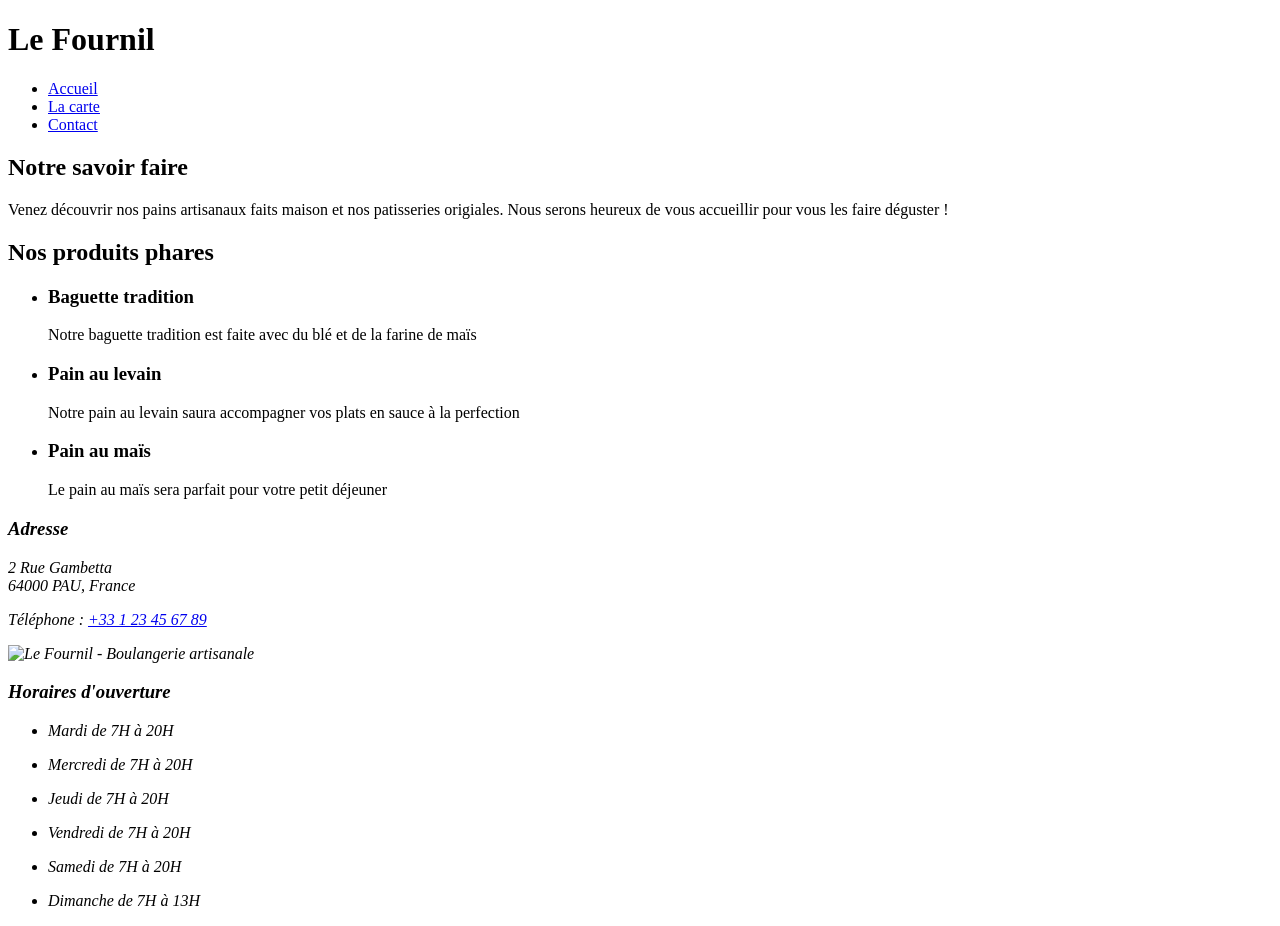
==== index.html @ 99e4a8cc "Création de la page Fournil" ====
<!-- Partie invisible sur le navigateur -->
 <!DOCTYPE html>
<html lang="fr">
<head>
    <meta charset="UTF-8">
    <meta name="viewport" content="width=device-width, initial-scale=1.0">
    <title>Le Fournil - Boulangerie artisanale</title>
</head>
<!--Partie visible sur le navigateur
Header : en tête de page-->
<body>
    <header>
        <h1>Le Fournil</h1>
        <nav>
            <ul>
                <li><a href="#Accueil">Accueil</a></li>
                <li><a href="#La carte">La carte</a></li>
                <li><a href="#Contact">Contact</a></li>
            </ul>
        </nav>
    </header>
<!-- Contenu du site -->
    <main>
        <h2>Notre savoir faire</h2>
          <p>Venez découvrir nos pains artisanaux faits maison et nos patisseries origiales.
             Nous serons heureux de vous accueillir pour vous les faire déguster !
          </p>
        <h2>Nos produits phares</h2>
          <ul><li><h3>Baguette tradition</h3></li>
            <p>Notre baguette tradition est faite avec du blé et de la farine de maïs</p>
          <li><h3>Pain au levain</h3></li>
           <p>Notre pain au levain saura accompagner vos plats en sauce à la perfection</p>
          <li><h3>Pain au maïs</h3></li>
            <p>Le pain au maïs sera parfait pour votre petit déjeuner</p>
        </ul>
    </main>

<!-- Bas de page du site -->
    <footer><address>
<!-- Adresse -->
        <h3>Adresse</h3>
<p>2 Rue Gambetta<br>64000 PAU, France</p>


<!--Contactez nous -->

<p>Téléphone : <a href="tel:+33123456789">+33 1 23 45 67 89</a>
   </p> 
   
    <img 
    src="https://cdn.pixabay.com/photo/2016/11/29/10/09/bakery-1868925_640.jpg"
    width="300"
    height="auto"
    alt="Le Fournil - Boulangerie artisanale">

<!-- Horaires d'ouverture-->
<div class="contact-horaire">
        <h3>Horaires d'ouverture</h3>
    <ul><li>Mardi de 7H à 20H</li></ul>
    <ul><li>Mercredi de 7H à 20H</li></ul>
    <ul><li>Jeudi de 7H à 20H</li></ul>
    <ul><li>Vendredi de 7H à 20H</li></ul>
    <ul><li>Samedi de 7H à 20H</li></ul>
    <ul><li>Dimanche de 7H à 13H</li></ul>
</div>
    </footer>
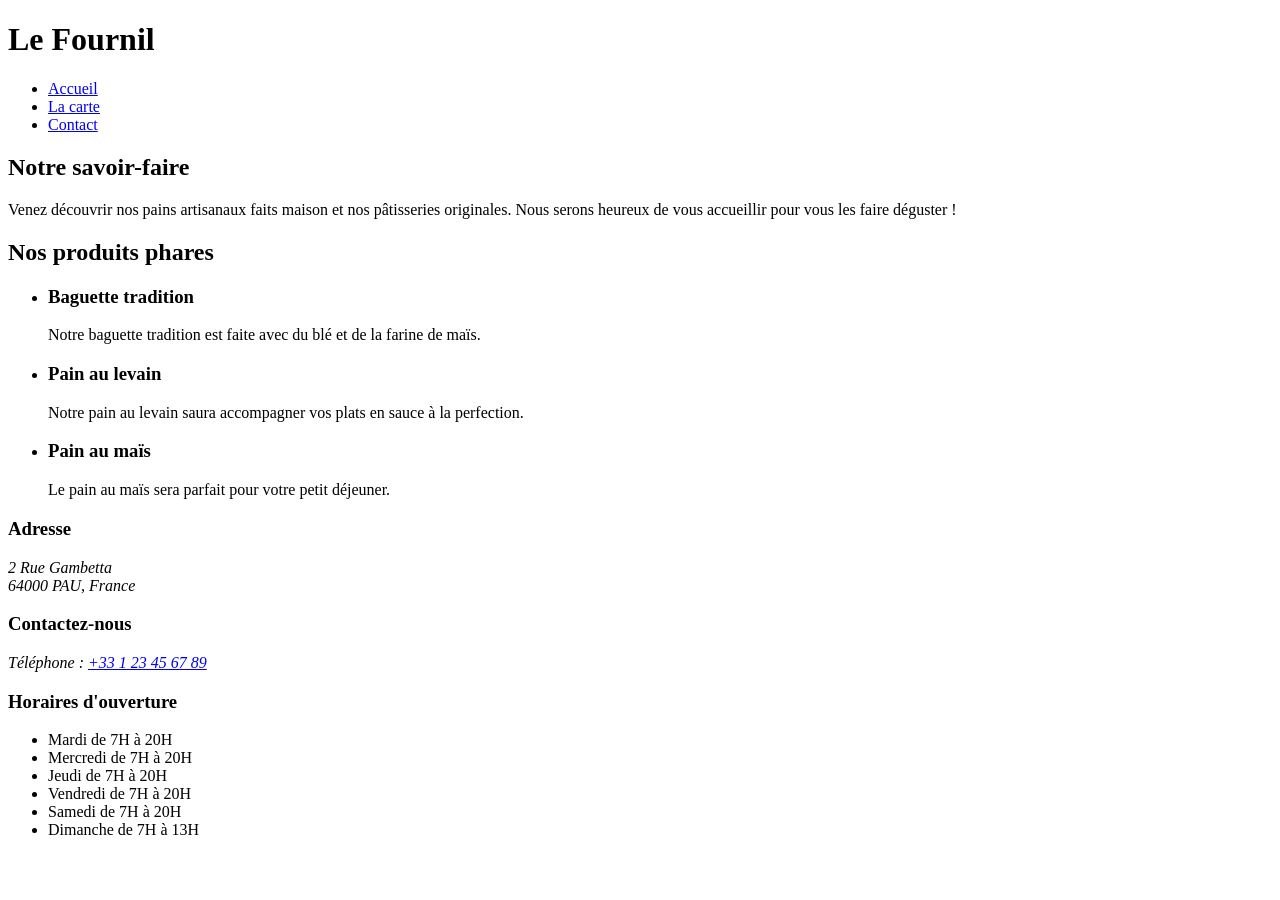
==== commit b0367af6: "Correction du code HTML du Fournil" ====
--- a/index.html
+++ b/index.html
@@ -1,66 +1,128 @@
 <!-- Partie invisible sur le navigateur -->
- <!DOCTYPE html>
+<!DOCTYPE html>
 <html lang="fr">
+
 <head>
     <meta charset="UTF-8">
     <meta name="viewport" content="width=device-width, initial-scale=1.0">
     <title>Le Fournil - Boulangerie artisanale</title>
 </head>
-<!--Partie visible sur le navigateur
-Header : en tête de page-->
+
+<!-- Partie visible sur le navigateur -->
 <body>
+
+    <!-- En-tête de la page -->
     <header>
+
         <h1>Le Fournil</h1>
+
+        <!-- Menu de navigation -->
         <nav>
             <ul>
-                <li><a href="#Accueil">Accueil</a></li>
-                <li><a href="#La carte">La carte</a></li>
-                <li><a href="#Contact">Contact</a></li>
+                <li><a href="#accueil">Accueil</a></li>
+                <li><a href="#carte">La carte</a></li>
+                <li><a href="#contact">Contact</a></li>
             </ul>
         </nav>
+
     </header>
-<!-- Contenu du site -->
-    <main>
-        <h2>Notre savoir faire</h2>
-          <p>Venez découvrir nos pains artisanaux faits maison et nos patisseries origiales.
-             Nous serons heureux de vous accueillir pour vous les faire déguster !
-          </p>
-        <h2>Nos produits phares</h2>
-          <ul><li><h3>Baguette tradition</h3></li>
-            <p>Notre baguette tradition est faite avec du blé et de la farine de maïs</p>
-          <li><h3>Pain au levain</h3></li>
-           <p>Notre pain au levain saura accompagner vos plats en sauce à la perfection</p>
-          <li><h3>Pain au maïs</h3></li>
-            <p>Le pain au maïs sera parfait pour votre petit déjeuner</p>
-        </ul>
+
+
+    <!-- Contenu principal du site -->
+    <main id="accueil">
+
+        <!-- Présentation de la boulangerie -->
+        <section>
+
+            <h2>Notre savoir-faire</h2>
+
+            <p>
+                Venez découvrir nos pains artisanaux faits maison
+                et nos pâtisseries originales.
+                Nous serons heureux de vous accueillir pour vous les faire déguster !
+            </p>
+
+        </section>
+
+
+        <!-- Présentation des produits -->
+        <section id="carte">
+
+            <h2>Nos produits phares</h2>
+
+            <ul>
+
+                <li>
+                    <h3>Baguette tradition</h3>
+                    <p>
+                        Notre baguette tradition est faite avec du blé
+                        et de la farine de maïs.
+                    </p>
+                </li>
+
+                <li>
+                    <h3>Pain au levain</h3>
+                    <p>
+                        Notre pain au levain saura accompagner vos plats
+                        en sauce à la perfection.
+                    </p>
+                </li>
+
+                <li>
+                    <h3>Pain au maïs</h3>
+                    <p>
+                        Le pain au maïs sera parfait pour votre petit déjeuner.
+                    </p>
+                </li>
+
+            </ul>
+
+        </section>
+
     </main>
 
-<!-- Bas de page du site -->
-    <footer><address>
-<!-- Adresse -->
+
+    <!-- Bas de page -->
+    <footer id="contact">
+
+        <!-- Adresse -->
         <h3>Adresse</h3>
-<p>2 Rue Gambetta<br>64000 PAU, France</p>
+
+        <address>
+            2 Rue Gambetta<br>
+            64000 PAU, France
+        </address>
 
 
-<!--Contactez nous -->
+        <!-- Contact -->
+        <h3>Contactez-nous</h3>
 
-<p>Téléphone : <a href="tel:+33123456789">+33 1 23 45 67 89</a>
-   </p> 
-   
-    <img 
-    src="https://cdn.pixabay.com/photo/2016/11/29/10/09/bakery-1868925_640.jpg"
-    width="300"
-    height="auto"
-    alt="Le Fournil - Boulangerie artisanale">
+        <address>
+            Téléphone :
+            <a href="tel:+33123456789">
+                +33 1 23 45 67 89
+            </a>
+        </address>
 
-<!-- Horaires d'ouverture-->
-<div class="contact-horaire">
-        <h3>Horaires d'ouverture</h3>
-    <ul><li>Mardi de 7H à 20H</li></ul>
-    <ul><li>Mercredi de 7H à 20H</li></ul>
-    <ul><li>Jeudi de 7H à 20H</li></ul>
-    <ul><li>Vendredi de 7H à 20H</li></ul>
-    <ul><li>Samedi de 7H à 20H</li></ul>
-    <ul><li>Dimanche de 7H à 13H</li></ul>
-</div>
-    </footer> 
+
+        <!-- Horaires d'ouverture -->
+        <div class="contact-horaire">
+
+            <h3>Horaires d'ouverture</h3>
+
+            <ul>
+                <li>Mardi de 7H à 20H</li>
+                <li>Mercredi de 7H à 20H</li>
+                <li>Jeudi de 7H à 20H</li>
+                <li>Vendredi de 7H à 20H</li>
+                <li>Samedi de 7H à 20H</li>
+                <li>Dimanche de 7H à 13H</li>
+            </ul>
+
+        </div>
+
+    </footer>
+
+</body>
+
+</html>
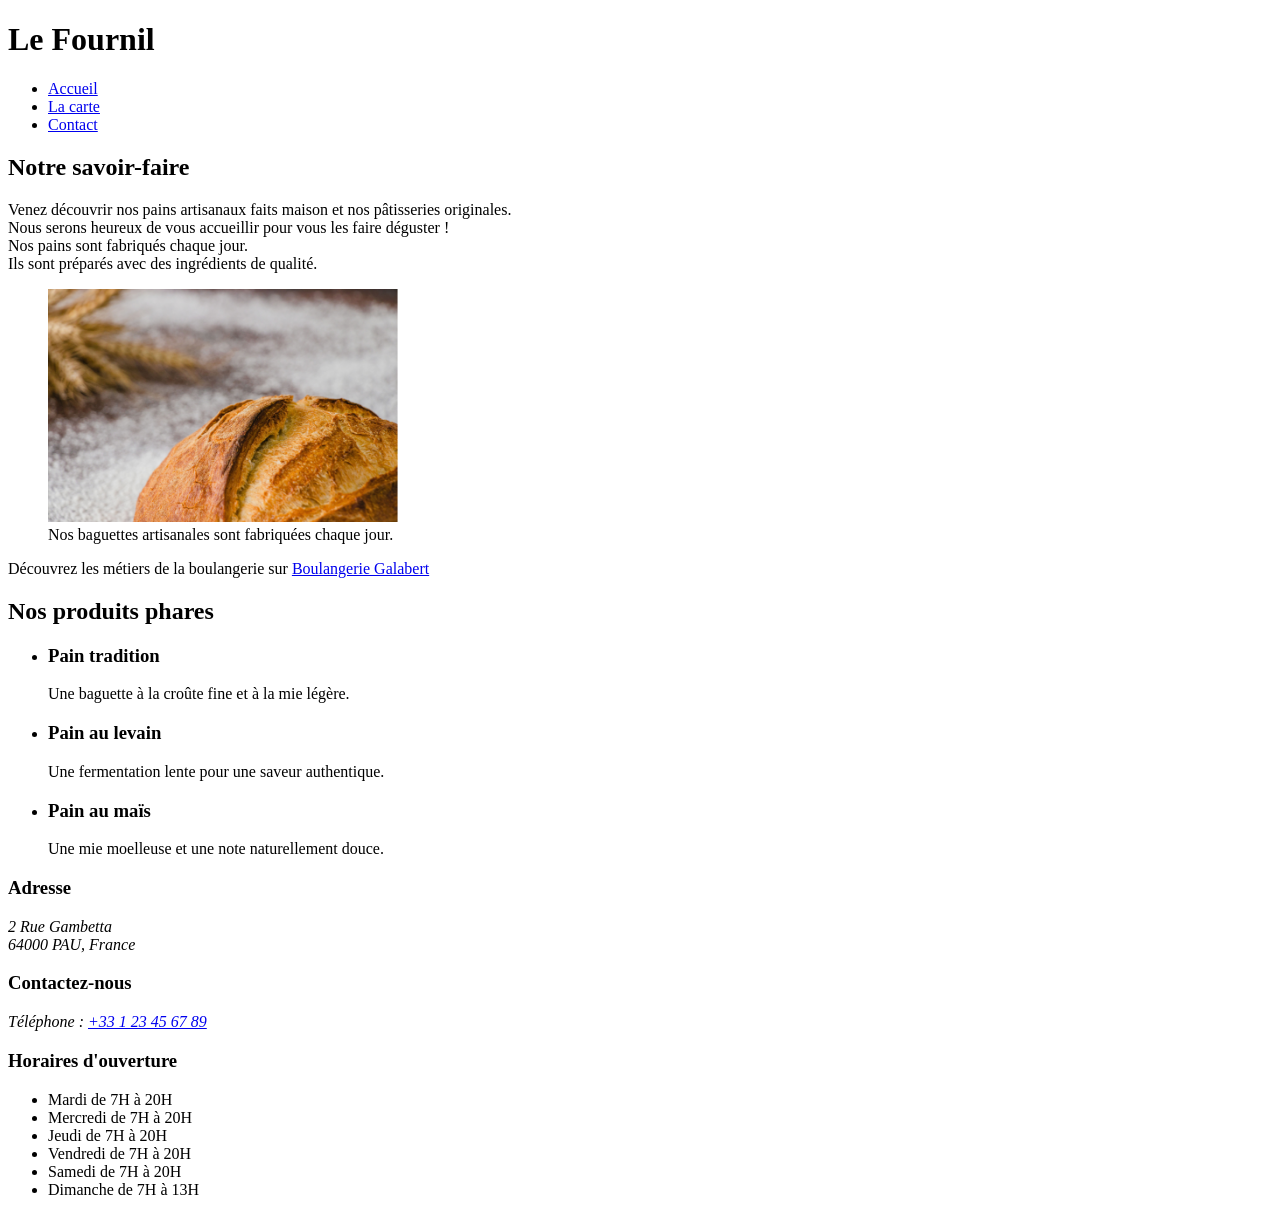
==== commit 360d515d: "Compléter le site Fournil avec la navigation fonctionnelle" ====
--- a/index.html
+++ b/index.html
@@ -1,128 +1,145 @@
-<!-- Partie invisible sur le navigateur -->
-<!DOCTYPE html>
-<html lang="fr">
-
-<head>
-    <meta charset="UTF-8">
-    <meta name="viewport" content="width=device-width, initial-scale=1.0">
-    <title>Le Fournil - Boulangerie artisanale</title>
-</head>
-
-<!-- Partie visible sur le navigateur -->
-<body>
-
-    <!-- En-tête de la page -->
-    <header>
-
-        <h1>Le Fournil</h1>
-
-        <!-- Menu de navigation -->
-        <nav>
-            <ul>
-                <li><a href="#accueil">Accueil</a></li>
-                <li><a href="#carte">La carte</a></li>
-                <li><a href="#contact">Contact</a></li>
-            </ul>
-        </nav>
-
-    </header>
-
-
-    <!-- Contenu principal du site -->
-    <main id="accueil">
-
-        <!-- Présentation de la boulangerie -->
-        <section>
-
-            <h2>Notre savoir-faire</h2>
-
-            <p>
-                Venez découvrir nos pains artisanaux faits maison
-                et nos pâtisseries originales.
-                Nous serons heureux de vous accueillir pour vous les faire déguster !
-            </p>
-
-        </section>
-
-
-        <!-- Présentation des produits -->
-        <section id="carte">
-
-            <h2>Nos produits phares</h2>
-
-            <ul>
-
-                <li>
-                    <h3>Baguette tradition</h3>
-                    <p>
-                        Notre baguette tradition est faite avec du blé
-                        et de la farine de maïs.
-                    </p>
-                </li>
-
-                <li>
-                    <h3>Pain au levain</h3>
-                    <p>
-                        Notre pain au levain saura accompagner vos plats
-                        en sauce à la perfection.
-                    </p>
-                </li>
-
-                <li>
-                    <h3>Pain au maïs</h3>
-                    <p>
-                        Le pain au maïs sera parfait pour votre petit déjeuner.
-                    </p>
-                </li>
-
-            </ul>
-
-        </section>
-
-    </main>
-
-
-    <!-- Bas de page -->
-    <footer id="contact">
-
-        <!-- Adresse -->
-        <h3>Adresse</h3>
-
-        <address>
-            2 Rue Gambetta<br>
-            64000 PAU, France
-        </address>
-
-
-        <!-- Contact -->
-        <h3>Contactez-nous</h3>
-
-        <address>
-            Téléphone :
-            <a href="tel:+33123456789">
-                +33 1 23 45 67 89
-            </a>
-        </address>
-
-
-        <!-- Horaires d'ouverture -->
-        <div class="contact-horaire">
-
-            <h3>Horaires d'ouverture</h3>
-
-            <ul>
-                <li>Mardi de 7H à 20H</li>
-                <li>Mercredi de 7H à 20H</li>
-                <li>Jeudi de 7H à 20H</li>
-                <li>Vendredi de 7H à 20H</li>
-                <li>Samedi de 7H à 20H</li>
-                <li>Dimanche de 7H à 13H</li>
-            </ul>
-
-        </div>
-
-    </footer>
-
-</body>
-
-</html>
+<!-- Partie invisible sur le navigateur -->
+<!DOCTYPE html>
+<html lang="fr">
+
+<head>
+    <meta charset="UTF-8">
+    <meta name="viewport" content="width=device-width, initial-scale=1.0">
+    <title>Le Fournil - Boulangerie artisanale</title>
+</head>
+
+<!-- Partie visible sur le navigateur -->
+<body>
+
+    <!-- En-tête de la page -->
+    <header>
+
+        <h1>Le Fournil</h1>
+
+        <!-- Menu de navigation -->
+        <nav>
+            <ul>
+                <li><a href="index.html">Accueil</a></li>
+                <li><a href="carte.html">La carte</a></li>
+                <li><a href="contact.html">Contact</a></li>
+            </ul>
+        </nav>
+
+    </header>
+
+
+    <!-- Contenu principal du site -->
+    <main id="accueil">
+
+        <!-- Présentation de la boulangerie -->
+        <section>
+
+            <h2>Notre savoir-faire</h2>
+
+                <p>Venez découvrir nos pains artisanaux faits maison et nos pâtisseries originales.<br>
+                    Nous serons heureux de vous accueillir pour vous les faire déguster !<br>
+                    Nos pains sont fabriqués chaque jour.<br>
+                    Ils sont préparés avec des ingrédients de qualité.
+                
+                </p>
+
+                <figure>
+                    <img src="images/pain-tradition.jpg"
+                    alt="Baguettes artisanales dorées et croustillantes"
+                    width="350">
+
+                    <figcaption>Nos baguettes artisanales sont fabriquées chaque jour.</figcaption>
+
+                </figure>
+
+                <p>Découvrez les métiers de la boulangerie sur 
+
+                    <a href="https://jlc-galabert.com/"
+                        target="_blank"
+                        rel="noopener noreferrer"> Boulangerie Galabert
+                    </a>
+
+                </p>
+
+        </section>
+
+
+        <!-- Présentation des produits -->
+        <section id="carte">
+
+            <h2>Nos produits phares</h2>
+
+            <ul>
+
+                <li>
+                    <h3>Pain tradition</h3>
+
+                    <p>Une baguette à la croûte fine et à la mie légère.</p>
+                        
+                </li>
+
+                <li>
+                    <h3>Pain au levain</h3>
+
+                    <p>Une fermentation lente pour une saveur authentique.</p>
+                        
+                </li>
+
+                <li>
+                    <h3>Pain au maïs</h3>
+                    
+                     <p>Une mie moelleuse et une note naturellement douce.</p>
+                    
+                </li>
+
+            </ul>
+
+        </section>
+
+    </main>
+
+
+    <!-- Bas de page -->
+    <footer id="contact">
+
+        <!-- Adresse -->
+        <h3>Adresse</h3>
+
+        <address>
+            2 Rue Gambetta<br>
+            64000 PAU, France
+        </address>
+
+
+        <!-- Contact -->
+        <h3>Contactez-nous</h3>
+
+        <address>
+            Téléphone :
+            <a href="tel:+33123456789">
+                +33 1 23 45 67 89
+            </a>
+        </address>
+
+
+        <!-- Horaires d'ouverture -->
+        <div class="contact-horaire">
+
+            <h3>Horaires d'ouverture</h3>
+
+            <ul>
+                <li>Mardi de 7H à 20H</li>
+                <li>Mercredi de 7H à 20H</li>
+                <li>Jeudi de 7H à 20H</li>
+                <li>Vendredi de 7H à 20H</li>
+                <li>Samedi de 7H à 20H</li>
+                <li>Dimanche de 7H à 13H</li>
+            </ul>
+
+        </div>
+
+    </footer>
+
+</body>
+
+</html>
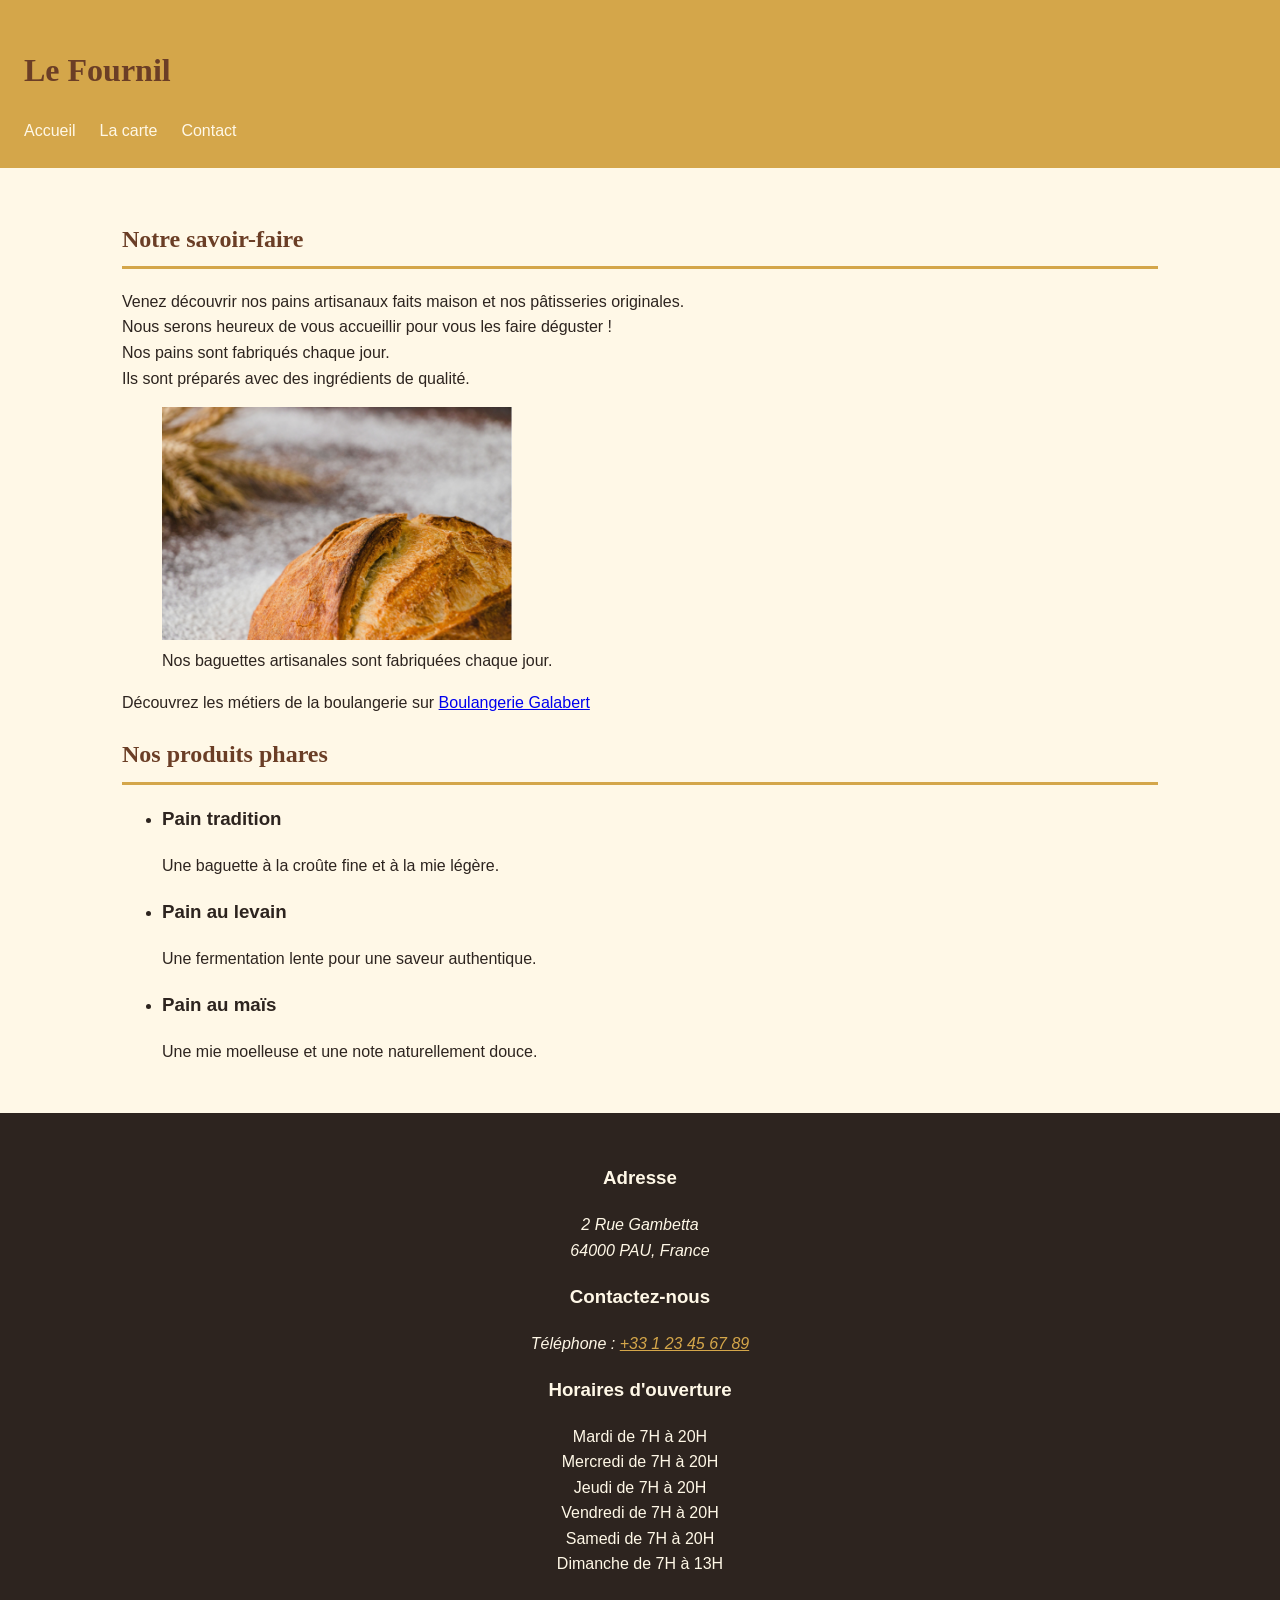
==== commit 0aa3c921: "Amélioration site avec CSS - Exercice 2" ====
--- a/index.html
+++ b/index.html
@@ -5,7 +5,12 @@
 <head>
     <meta charset="UTF-8">
     <meta name="viewport" content="width=device-width, initial-scale=1.0">
+    
+<!-- Liaison avec la feuille CSS -->
+    <link rel="stylesheet" href="css/style.css">
+
     <title>Le Fournil - Boulangerie artisanale</title>
+
 </head>
 
 <!-- Partie visible sur le navigateur -->
@@ -17,7 +22,7 @@
         <h1>Le Fournil</h1>
 
         <!-- Menu de navigation -->
-        <nav>
+        <nav aria-label="Navigation principale">
             <ul>
                 <li><a href="index.html">Accueil</a></li>
                 <li><a href="carte.html">La carte</a></li>
--- a/css/style.css
+++ b/css/style.css
@@ -0,0 +1,131 @@
+/* 1. Modèle de boîte */
+*, *::before, *::after {
+    box-sizing: border-box;
+}
+
+/* 2. Variables de couleurs */
+
+:root {
+    --creme: #FFF8E7;
+    --brun: #6B3E26;
+    --dore: #D4A64A;
+    --texte: #2D241F;
+}
+
+header {
+    background-color: var(--dore);
+    padding:1.5rem;
+}
+
+header h1 {
+    color: var(--brun);
+}
+/* 3. Body */
+
+body {
+    font-family: Arial, Helvetica, sans-serif;
+    line-height: 1.6;
+    background-color: var(--creme);
+    color: var(--texte);
+    margin: 0;
+}
+
+/* 4. Mise en forme des titres */
+
+h1, h2 {
+    font-family: Georgia, "Times New Roman", serif;
+    color: var(--brun);
+}
+h2 {
+    border-bottom: 3px solid var(--dore);
+    padding-bottom: 0.5rem;
+}
+/* 5. Navigation */
+
+nav a {
+    color: var(--creme);
+    text-decoration: none;
+}
+
+nav a:hover {
+    color: var(--brun);
+}
+
+nav a:focus-visible {
+    color: var(--dore);
+    outline: 2px solid var(--dore);
+    outline-offset: 4px;
+}
+/* 6. Disposition de la navigation */
+
+nav ul {
+    display: flex;
+    flex-wrap: wrap;
+    gap: 1.5rem;
+    list-style: none;
+    padding: 0;
+    margin: 0;
+}
+
+/* 7. Présentation des produits */
+
+.produit {
+    padding: 1.5rem;
+    border: 1px solid var(--dore);
+    border-radius: 10px;
+    margin-bottom: 1.5rem;
+    background-color: white;
+}
+.liste-produit {
+    list-style: none;
+    padding-left: 0;
+}
+/* 11. Mise en forme du footer */
+
+footer {
+    background-color: var(--texte);
+    color: var(--creme);
+    text-align: center;
+    padding: 2rem;
+}
+footer a {
+    color: var(--dore);
+}
+
+footer a:hover {
+    color: var(--creme);
+}
+/* 12. Présentation des horaires */
+
+.contact-horaire ul {
+    list-style: none;
+    padding-left: 0;
+}
+/* Tableau prix */
+
+table {
+    width: 30%;
+    border-collapse: collapse;
+    background-color: white;
+}
+th, td {
+    border: 1px solid var(--dore);
+    padding: 0.75rem;
+    text-align: left;
+}
+th {
+    background-color: var(--brun);
+    color: var(--creme);
+}
+/* Couleur alternée tableau */
+ 
+tbody tr:nth-child(even) {
+    background-color: var(--creme);
+}
+/* Mise en page du contenu principal */
+
+main {
+    max-width: 1100px;
+    margin: 0 auto;
+    padding:2rem;
+}
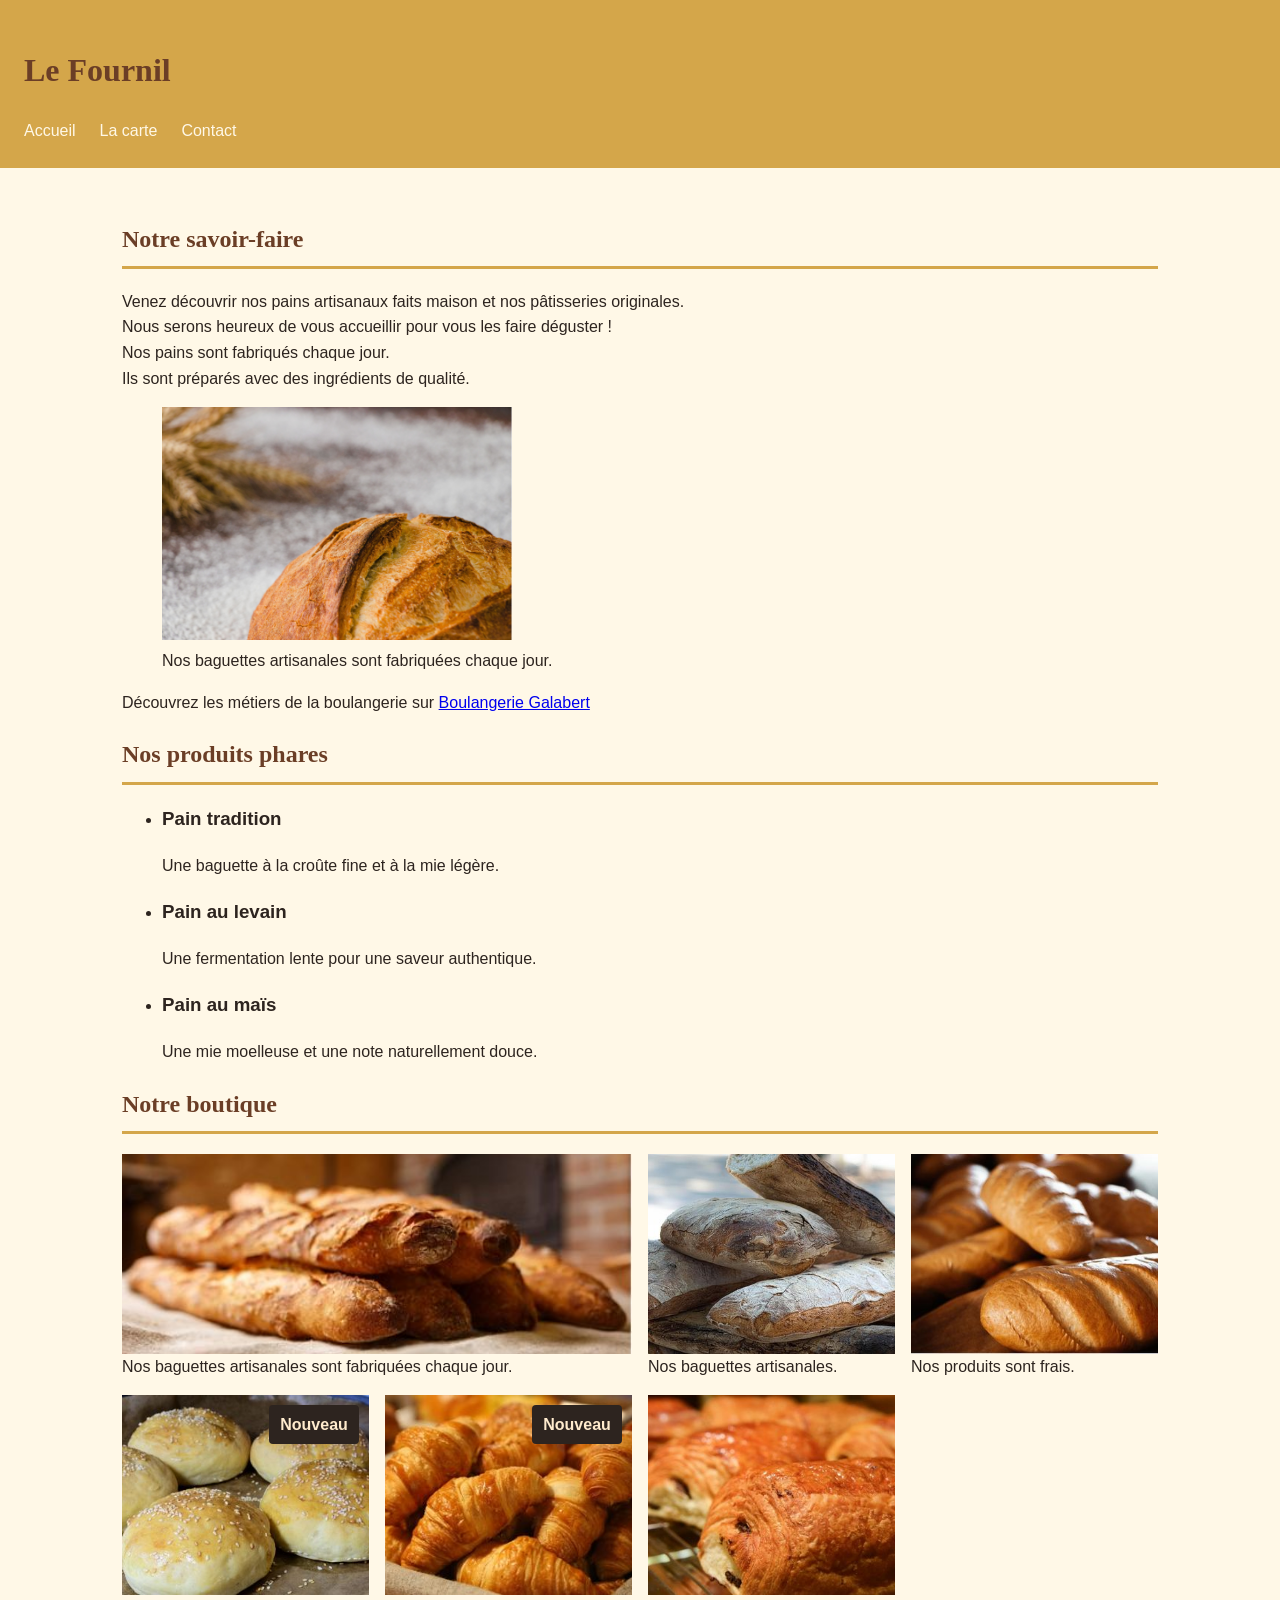
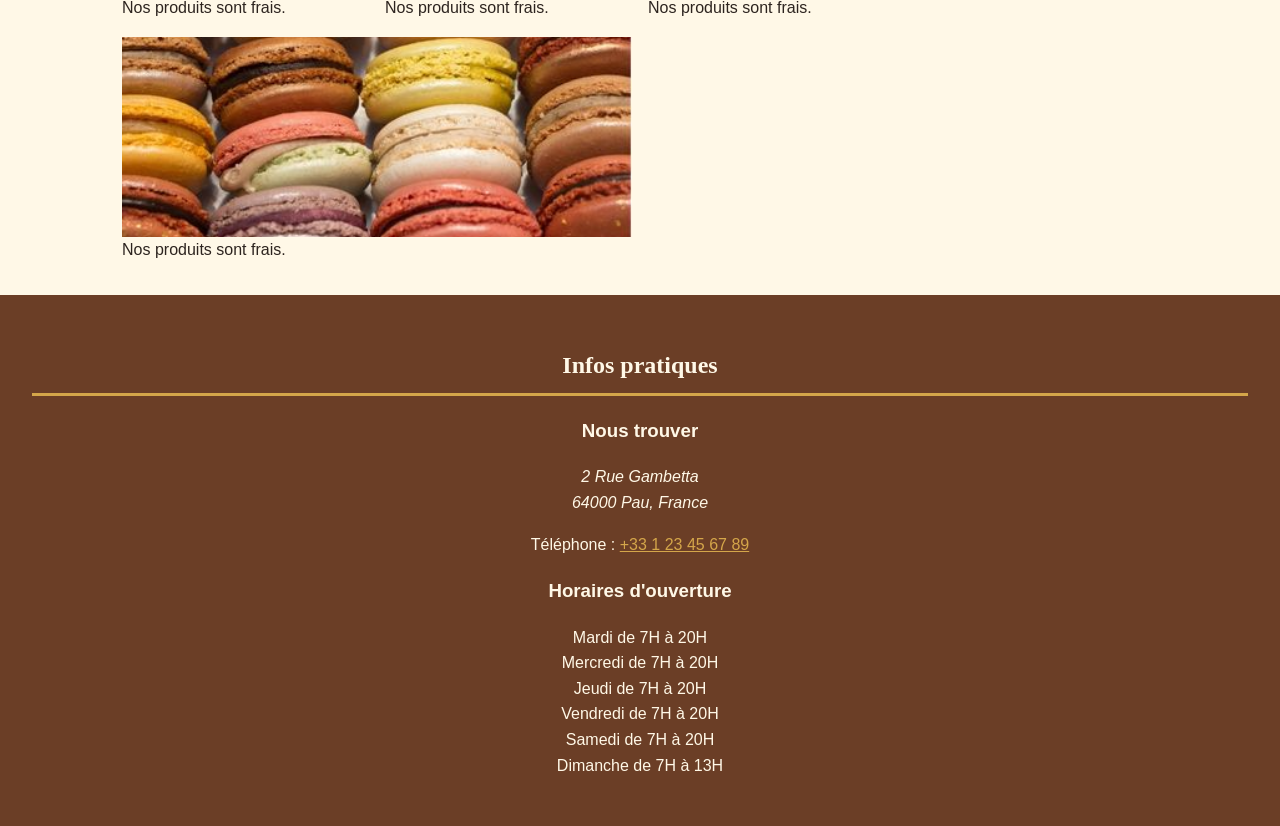
==== commit fb583f6d: "Galerie du Fournil" ====
--- a/index.html
+++ b/index.html
@@ -22,6 +22,7 @@
         <h1>Le Fournil</h1>
 
         <!-- Menu de navigation -->
+
         <nav aria-label="Navigation principale">
             <ul>
                 <li><a href="index.html">Accueil</a></li>
@@ -34,18 +35,18 @@
 
 
     <!-- Contenu principal du site -->
+
     <main id="accueil">
 
         <!-- Présentation de la boulangerie -->
+
         <section>
 
             <h2>Notre savoir-faire</h2>
-
                 <p>Venez découvrir nos pains artisanaux faits maison et nos pâtisseries originales.<br>
-                    Nous serons heureux de vous accueillir pour vous les faire déguster !<br>
-                    Nos pains sont fabriqués chaque jour.<br>
-                    Ils sont préparés avec des ingrédients de qualité.
-                
+                Nous serons heureux de vous accueillir pour vous les faire déguster !<br>
+                Nos pains sont fabriqués chaque jour.<br>
+                Ils sont préparés avec des ingrédients de qualité.
                 </p>
 
                 <figure>
@@ -54,95 +55,134 @@
                     width="350">
 
                     <figcaption>Nos baguettes artisanales sont fabriquées chaque jour.</figcaption>
-
                 </figure>
 
                 <p>Découvrez les métiers de la boulangerie sur 
-
                     <a href="https://jlc-galabert.com/"
-                        target="_blank"
-                        rel="noopener noreferrer"> Boulangerie Galabert
+                    target="_blank"
+                    rel="noopener noreferrer"> Boulangerie Galabert   
                     </a>
-
                 </p>
 
         </section>
 
 
         <!-- Présentation des produits -->
+
         <section id="carte">
 
             <h2>Nos produits phares</h2>
 
             <ul>
-
                 <li>
                     <h3>Pain tradition</h3>
-
                     <p>Une baguette à la croûte fine et à la mie légère.</p>
-                        
                 </li>
-
                 <li>
                     <h3>Pain au levain</h3>
-
                     <p>Une fermentation lente pour une saveur authentique.</p>
-                        
                 </li>
-
                 <li>
                     <h3>Pain au maïs</h3>
-                    
-                     <p>Une mie moelleuse et une note naturellement douce.</p>
-                    
+                    <p>Une mie moelleuse et une note naturellement douce.</p>
                 </li>
-
             </ul>
 
         </section>
 
+        <section>
+            <h2>Notre boutique</h2>
+            <div class="galerie">
+                <figure class = "photo-principale">
+                    <img src="images/baguette-tradition.jpg"
+                    alt="Baguettes artisanales dorées et croustillantes">
+
+                    <figcaption>Nos baguettes artisanales sont fabriquées chaque jour.</figcaption>
+                </figure>
+
+               <figure>
+                    <img src="images/baguette-campagne.jpg"
+                    alt="Baguettes de campagne artisanales dorées et croustillantes.">
+
+                    <figcaption>Nos baguettes artisanales.</figcaption>
+                </figure>
+                
+                <figure>
+                    <img src="images/Pain-brioche.jpg"
+                    alt="Pain brioché idéal pour le goûter">
+
+                    <figcaption>Nos produits sont frais.</figcaption>
+                </figure>
+
+                <figure class = "avec-badge">
+                    <img src="images/pain-burger.jpg"
+                    alt="Pain idéal pour de bons burgers fait maison">
+                    <span class="badge">Nouveau</span>
+
+                    <figcaption>Nos produits sont frais.</figcaption>
+                </figure>
+
+                <figure class = "avec-badge">
+                    <img src="images/croissants.jpg"
+                    alt="Nos croissants pur beurre">
+                    <span class="badge">Nouveau</span>
+
+                    <figcaption>Nos produits sont frais.</figcaption>
+                </figure>
+
+                <figure>
+                    <img src="images/chocolatines.jpg"
+                    alt="Nos chocolatines sont fabriquées avec du chocolat de qualité">
+
+                    <figcaption>Nos produits sont frais.</figcaption>
+                </figure>
+
+                <figure class = "photo-fermeture">
+                    <img src="images/macarons.jpg"
+                    alt="Petites douceurs">
+
+                    <figcaption>Nos produits sont frais.</figcaption>
+
+            </div>
+
+        </section>
+        
     </main>
 
+    <footer>
 
-    <!-- Bas de page -->
-    <footer id="contact">
+        <section class="infos-pratiques">
+            <h2>Infos pratiques</h2>
 
-        <!-- Adresse -->
-        <h3>Adresse</h3>
+            <div class="contenu-infos">
+                <div>
+                    <h3>Nous trouver</h3>
 
-        <address>
-            2 Rue Gambetta<br>
-            64000 PAU, France
-        </address>
+                    <address>
+                        2 Rue Gambetta<br>
+                        64000 Pau, France
+                    </address>
 
+                    <p>
+                        Téléphone :
+                        <a href="tel:+33123456789">+33 1 23 45 67 89</a>
+                    </p>
+                </div>
 
-        <!-- Contact -->
-        <h3>Contactez-nous</h3>
+                <div>
+                    <h3>Horaires d'ouverture</h3>
 
-        <address>
-            Téléphone :
-            <a href="tel:+33123456789">
-                +33 1 23 45 67 89
-            </a>
-        </address>
-
-
-        <!-- Horaires d'ouverture -->
-        <div class="contact-horaire">
-
-            <h3>Horaires d'ouverture</h3>
-
-            <ul>
-                <li>Mardi de 7H à 20H</li>
-                <li>Mercredi de 7H à 20H</li>
-                <li>Jeudi de 7H à 20H</li>
-                <li>Vendredi de 7H à 20H</li>
-                <li>Samedi de 7H à 20H</li>
-                <li>Dimanche de 7H à 13H</li>
-            </ul>
-
-        </div>
-
+                    <ul>
+                        <li>Mardi de 7H à 20H</li>
+                        <li>Mercredi de 7H à 20H</li>
+                        <li>Jeudi de 7H à 20H</li>
+                        <li>Vendredi de 7H à 20H</li>
+                        <li>Samedi de 7H à 20H</li>
+                        <li>Dimanche de 7H à 13H</li>
+                    </ul>
+                </div>
+            </div>
+        </section>
     </footer>
 
 </body>
--- a/css/style.css
+++ b/css/style.css
@@ -10,6 +10,7 @@
     --brun: #6B3E26;
     --dore: #D4A64A;
     --texte: #2D241F;
+    --badge: #754923;
 }
 
 header {
@@ -23,7 +24,7 @@
 /* 3. Body */
 
 body {
-    font-family: Arial, Helvetica, sans-serif;
+    font-family: Helvetica, Arial, Helvetica, sans-serif;
     line-height: 1.6;
     background-color: var(--creme);
     color: var(--texte);
@@ -42,6 +43,14 @@
 }
 /* 5. Navigation */
 
+nav ul {
+    list-style: none;
+    text-decoration: none;
+    padding: 0;
+    margin: 0;
+    justify-content: flex-start;
+    
+}
 nav a {
     color: var(--creme);
     text-decoration: none;
@@ -83,11 +92,16 @@
 /* 11. Mise en forme du footer */
 
 footer {
-    background-color: var(--texte);
+    background-color: var(--brun);
     color: var(--creme);
     text-align: center;
     padding: 2rem;
 }
+
+footer h2 {
+    color: var(--creme);
+}
+
 footer a {
     color: var(--dore);
 }
@@ -104,10 +118,24 @@
 /* Tableau prix */
 
 table {
-    width: 30%;
+    width: 50%;
     border-collapse: collapse;
     background-color: white;
-}
+    table-layout: fixed;
+}
+
+th:first-child,
+td:first-child {
+    width: 40%;
+}
+
+th:nth-child(2),
+td:nth-child(2),
+th:nth-child(3),
+td:nth-child(3) {
+    width: 30%;
+}
+
 th, td {
     border: 1px solid var(--dore);
     padding: 0.75rem;
@@ -117,6 +145,9 @@
     background-color: var(--brun);
     color: var(--creme);
 }
+caption {
+    font-weight: bold;
+}
 /* Couleur alternée tableau */
  
 tbody tr:nth-child(even) {
@@ -129,3 +160,45 @@
     margin: 0 auto;
     padding:2rem;
 }
+ /* Mise en forme de la galerie */
+
+.galerie {
+    display: grid;
+    grid-template-columns: repeat(auto-fit, minmax(220px, 1fr));
+    gap: 1rem;
+}
+
+.galerie img {
+    display: block;
+    width: 100%;
+    height: 200px;
+    object-fit: cover;
+}
+.galerie figure {
+    margin: 0;
+}
+.photo-principale {
+    grid-column: span 2;
+}
+
+.photo-fermeture {
+    grid-column: span 2;
+}
+
+.avec-badge {
+    position: relative;
+}
+.badge {
+    position: absolute;
+    top: 10px;
+    right: 10px;
+    padding: 0.4rem 0.7rem;
+    background-color: var(--texte);
+    color: blanchedalmond;
+    border-radius: 4px;
+    font-weight: bold
+}
+.infos-pratiques ul {
+    list-style: none;
+    padding-left: 0;
+}
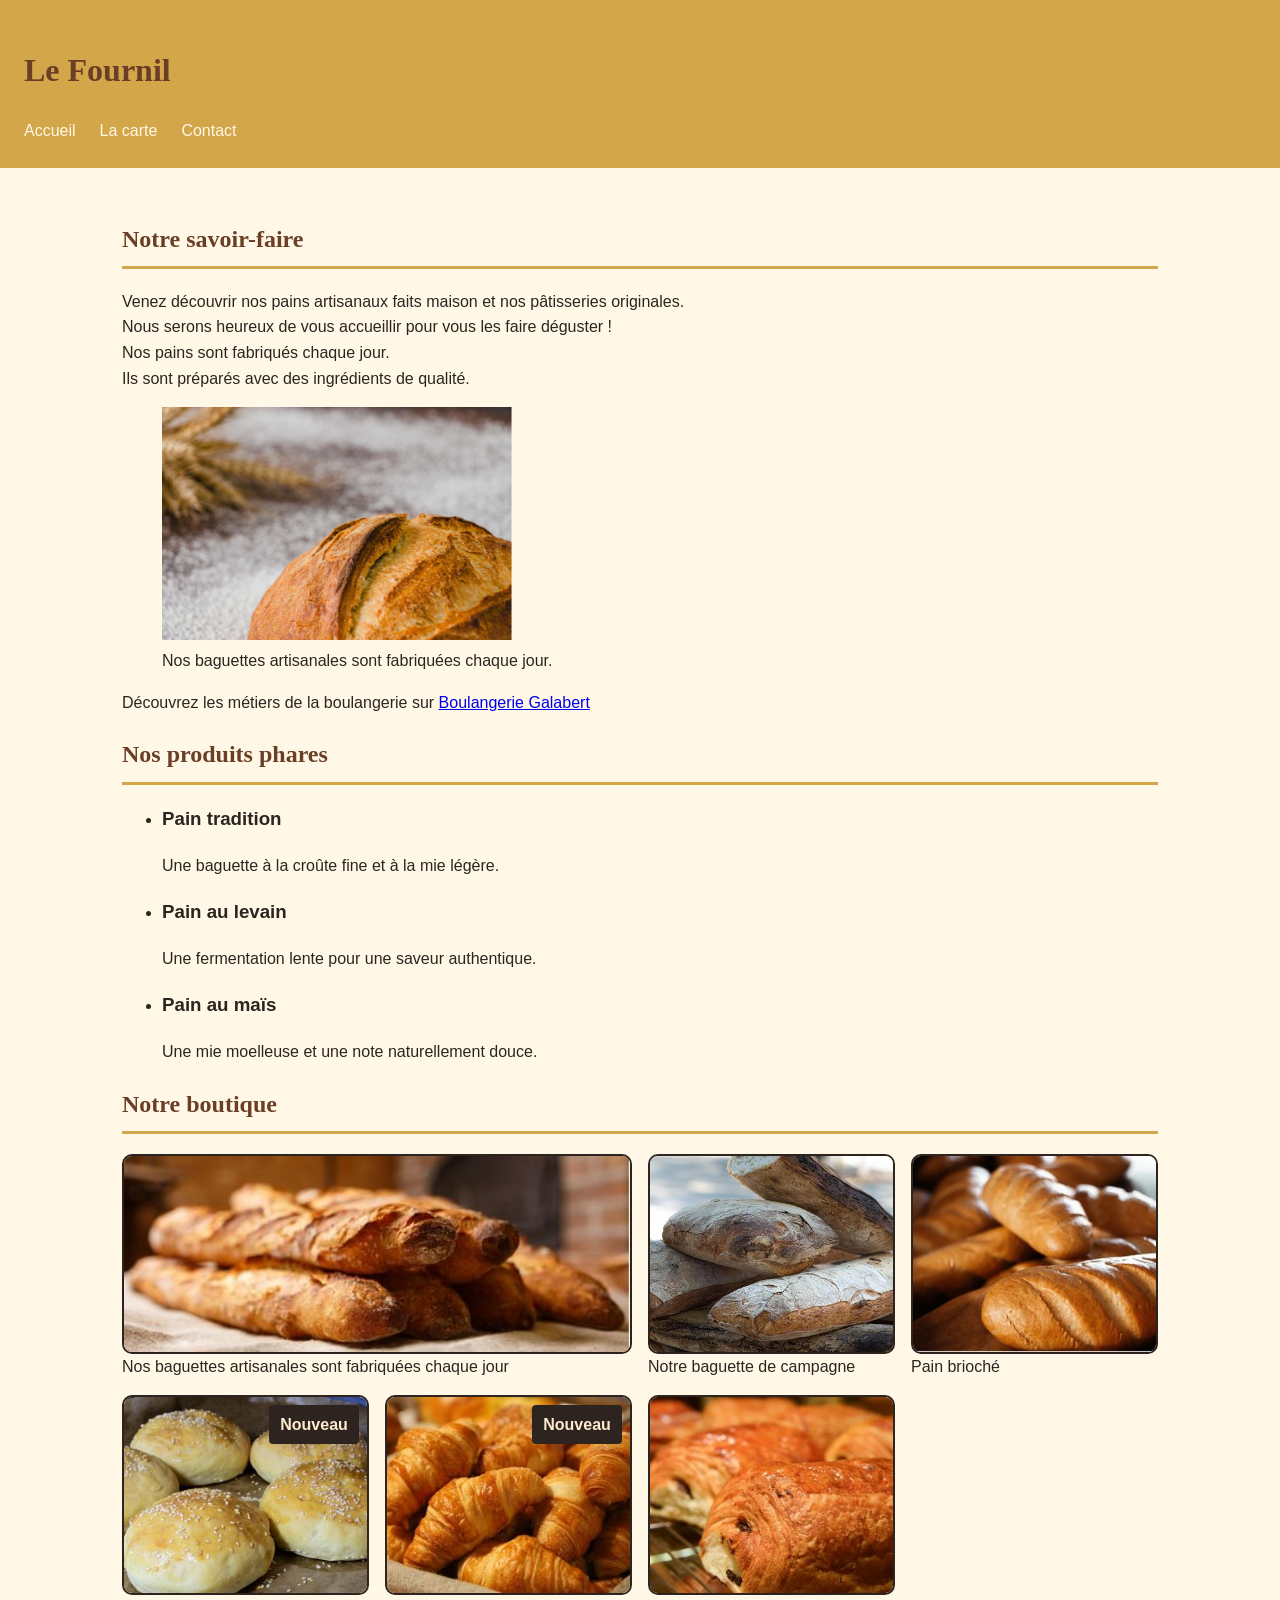
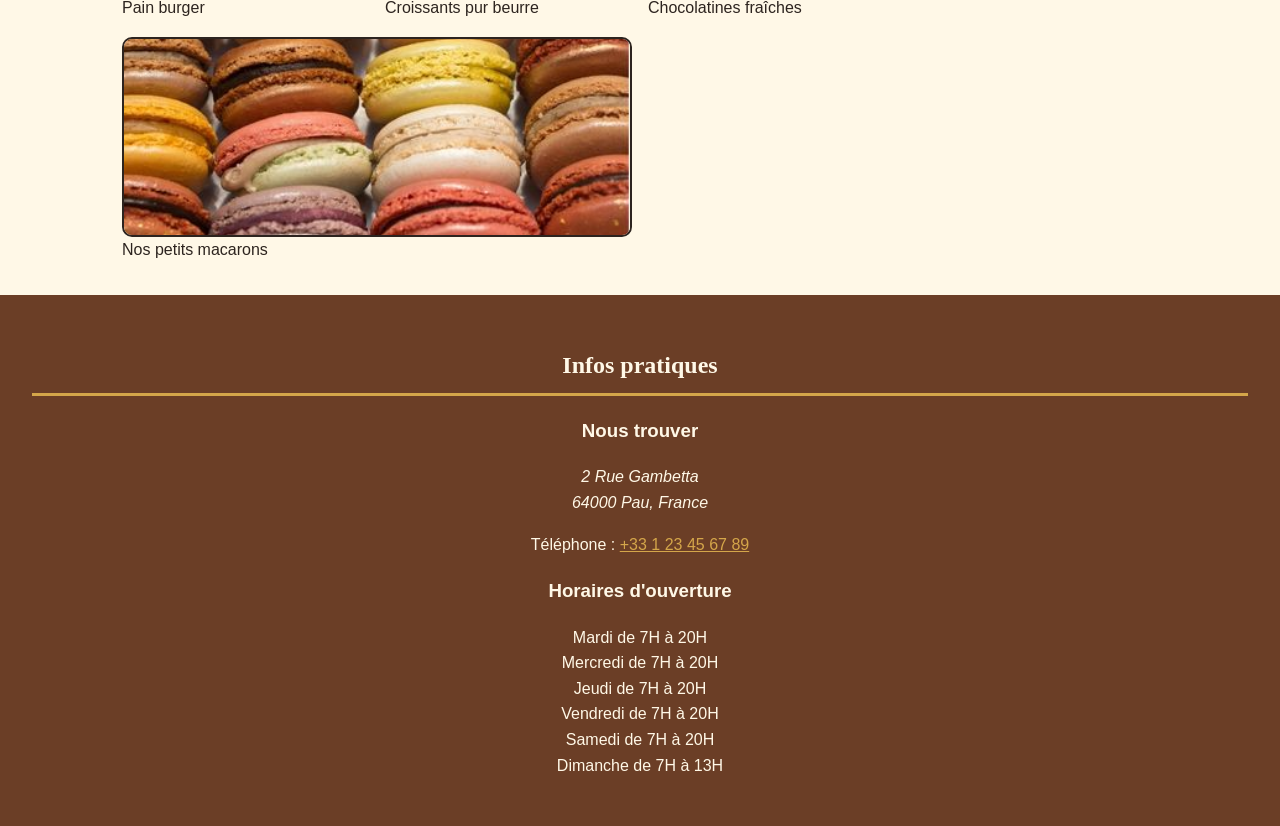
==== commit a109949e: "Le fournil" ====
--- a/index.html
+++ b/index.html
@@ -97,21 +97,21 @@
                     <img src="images/baguette-tradition.jpg"
                     alt="Baguettes artisanales dorées et croustillantes">
 
-                    <figcaption>Nos baguettes artisanales sont fabriquées chaque jour.</figcaption>
+                    <figcaption>Nos baguettes artisanales sont fabriquées chaque jour</figcaption>
                 </figure>
 
                <figure>
                     <img src="images/baguette-campagne.jpg"
                     alt="Baguettes de campagne artisanales dorées et croustillantes.">
 
-                    <figcaption>Nos baguettes artisanales.</figcaption>
+                    <figcaption>Notre baguette de campagne</figcaption>
                 </figure>
                 
                 <figure>
                     <img src="images/Pain-brioche.jpg"
                     alt="Pain brioché idéal pour le goûter">
 
-                    <figcaption>Nos produits sont frais.</figcaption>
+                    <figcaption>Pain brioché</figcaption>
                 </figure>
 
                 <figure class = "avec-badge">
@@ -119,7 +119,7 @@
                     alt="Pain idéal pour de bons burgers fait maison">
                     <span class="badge">Nouveau</span>
 
-                    <figcaption>Nos produits sont frais.</figcaption>
+                    <figcaption>Pain burger</figcaption>
                 </figure>
 
                 <figure class = "avec-badge">
@@ -127,22 +127,22 @@
                     alt="Nos croissants pur beurre">
                     <span class="badge">Nouveau</span>
 
-                    <figcaption>Nos produits sont frais.</figcaption>
+                    <figcaption>Croissants pur beurre</figcaption>
                 </figure>
 
                 <figure>
                     <img src="images/chocolatines.jpg"
                     alt="Nos chocolatines sont fabriquées avec du chocolat de qualité">
 
-                    <figcaption>Nos produits sont frais.</figcaption>
+                    <figcaption>Chocolatines fraîches</figcaption>
                 </figure>
 
-                <figure class = "photo-fermeture">
+                <figure class="photo-fermeture">
                     <img src="images/macarons.jpg"
-                    alt="Petites douceurs">
+                    alt="Petites macarons douceurs">
 
-                    <figcaption>Nos produits sont frais.</figcaption>
-
+                    <figcaption>Nos petits macarons</figcaption>
+                </figure>
             </div>
 
         </section>
--- a/css/style.css
+++ b/css/style.css
@@ -41,16 +41,25 @@
     border-bottom: 3px solid var(--dore);
     padding-bottom: 0.5rem;
 }
-/* 5. Navigation */
+            /* 5. Navigation */
 
 nav ul {
     list-style: none;
+    padding: 0;
+    margin: 0;
     text-decoration: none;
-    padding: 0;
-    margin: 0;
+    display: flex;
     justify-content: flex-start;
-    
-}
+    gap: 1rem;
+
+}
+.menu li a {
+    color: var(--creme);
+    text-decoration: none;
+    padding: 0.5rem 1rem;
+    border-radius: 4px;
+}
+
 nav a {
     color: var(--creme);
     text-decoration: none;
@@ -76,7 +85,7 @@
     margin: 0;
 }
 
-/* 7. Présentation des produits */
+            /* 7. Présentation des produits de la carte */
 
 .produit {
     padding: 1.5rem;
@@ -85,11 +94,13 @@
     margin-bottom: 1.5rem;
     background-color: white;
 }
+
 .liste-produit {
     list-style: none;
     padding-left: 0;
-}
-/* 11. Mise en forme du footer */
+    border-radius: 10px;
+}
+            /* 11. Mise en forme du footer */
 
 footer {
     background-color: var(--brun);
@@ -109,20 +120,27 @@
 footer a:hover {
     color: var(--creme);
 }
-/* 12. Présentation des horaires */
+            /* 12. Présentation des horaires */
 
 .contact-horaire ul {
     list-style: none;
     padding-left: 0;
 }
-/* Tableau prix */
+            /* Tableau prix */
 
 table {
-    width: 50%;
+    width: 40%;
     border-collapse: collapse;
     background-color: white;
     table-layout: fixed;
 }
+
+ /* Mise en forme des lignes */
+
+th, td {
+    padding: 0.4rem 0.75rem;
+}
+ /* Mise en forme des colonnes */ 
 
 th:first-child,
 td:first-child {
@@ -145,6 +163,8 @@
     background-color: var(--brun);
     color: var(--creme);
 }
+ /* Mise en gras du titre du tableau des prix */
+
 caption {
     font-weight: bold;
 }
@@ -153,14 +173,14 @@
 tbody tr:nth-child(even) {
     background-color: var(--creme);
 }
-/* Mise en page du contenu principal */
+            /* Mise en page du contenu principal */
 
 main {
     max-width: 1100px;
     margin: 0 auto;
     padding:2rem;
 }
- /* Mise en forme de la galerie */
+            /* Mise en forme de la galerie */
 
 .galerie {
     display: grid;
@@ -173,10 +193,14 @@
     width: 100%;
     height: 200px;
     object-fit: cover;
+    border: 2px solid #2D241F;
+    border-radius: 10px;
 }
 .galerie figure {
     margin: 0;
-}
+    position: relative;
+}
+
 .photo-principale {
     grid-column: span 2;
 }
